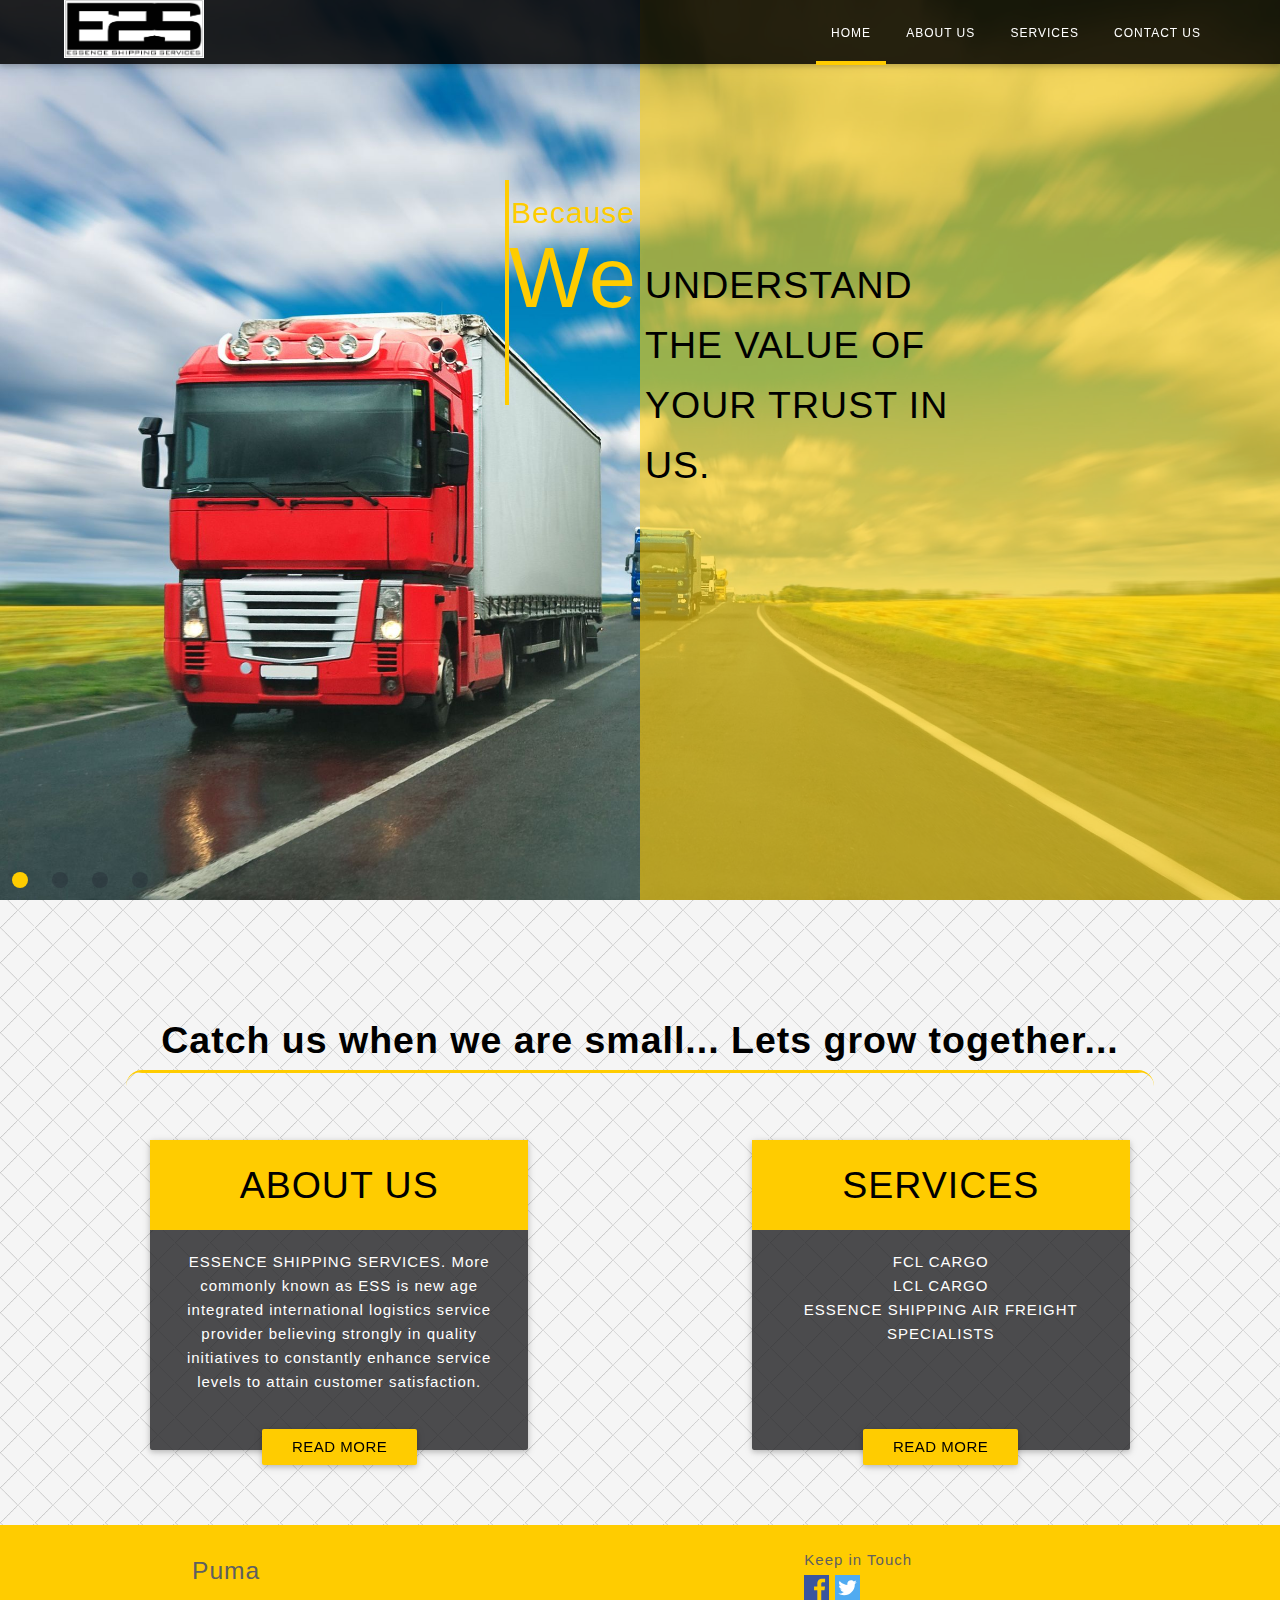
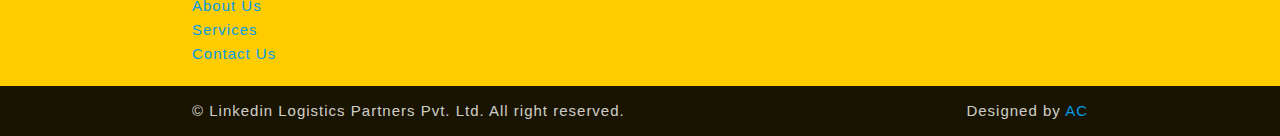
==== index.html @ a1f8e236 "First Commit" ====
<!DOCTYPE html>

<html>

  <head>

    <title>EWS</title>

    <meta charset="utf-8">
    <meta name="viewport" content="width=device-width, initial-scale=1.0"/>

    <!--<link rel="shortcut icon" href="favicon.ico" />-->
    <link href='https://fonts.googleapis.com/css?family=Audiowide' rel='stylesheet' type='text/css'>
    <link href="http://fonts.googleapis.com/icon?family=Material+Icons" rel="stylesheet">
    <link type="text/css" rel="stylesheet" href="css/materialize.css"  media="screen,projection"/>
    <link type="text/css" rel="stylesheet" href="css/style.css"/>
    <style media="screen">
      .left-caption{
        height: 50%;
        width: 20%;
        min-width:135px;
        font-size:2em;
        color: #ffcc00;
        padding-right: 5px;
        text-align: right;
        border-left: 4px solid #ffcc00;
        line-height:65px;
      }
      .right-caption{
        font-size: 2.5em;
        height: 100%;
        width: 55%;
        color: black;
        text-transform: uppercase;
        text-align: left;
        padding-left: 5px;
        margin-top:75px;
      }
      @media only screen and (max-width: 600px) {
        .right-caption{
          font-size: 1.6rem;
        }
      }
    </style>


    <script type="text/javascript" src="js/jquery-3.0.0.js"></script>

    <script type="text/javascript" src="js/materialize.js"></script>
    <script type="text/javascript" src="js/script.js"></script>

    <script type="text/javascript">
    $(function(){
      $("main").load("home.html");
      $(".home, .brand-logo").on('click', function() {
        $("main").load("home.html");
        $('html,body').scrollTop(0);
        $('.active-tab').removeClass('active-tab');
        $('.home').addClass('active-tab');
      });
       $(".aboutus").on('click', function() {
         $("main").load("aboutus.html");
         $('html,body').scrollTop(0);
         $('.active-tab').removeClass('active-tab');
         $('.aboutus').addClass('active-tab');
       });
       $(".services").on('click', function() {
         $("main").load("services.html");
         $('html,body').scrollTop(0);
         $('.active-tab').removeClass('active-tab');
         $('.services').addClass('active-tab');
       });
       $(".contactus").on('click', function() {
         $("main").load("contactus.html");
         $('html,body').scrollTop(0);
         $('.active-tab').removeClass('active-tab');
         $('.contactus').addClass('active-tab');
         });
      });
    </script>
  </head>

  <body>

    <header>

      <nav>
        <div class="nav-wrapper" style="background-color:rgba(0,0,0,0.85);padding:0 5% 0 5%">

                <a href="javascript:void(0)" class="brand-logo"><img src="./images/logo.png" alt="" style="width:140px"/></a>

                <a href="javascript:void(0)" data-activates='dropdown1' class="dropdown-button button-collapse"><i class="material-icons">menu</i></a>

                <ul class="hide-on-med-and-down" style="text-align:right;">
                  <li><a href="javascript:void(0)" class="active-tab home">Home</a></li>
                  <li><a href="javascript:void(0)" class="aboutus">About Us</a></li>
                  <li><a href="javascript:void(0)" class="services">Services</a></li>
                  <li><a href="javascript:void(0)" class="contactus">Contact Us</a></li>
                </ul>
                <ul id='dropdown1' class='dropdown-content'>
                  <li><a href="javascript:void(0)" class="active-tab home">Home</a></li>
                  <li><a href="javascript:void(0)" class="aboutus">About Us</a></li>
                  <li><a href="javascript:void(0)" class="services">Services</a></li>
                  <li><a href="javascript:void(0)" class="contactus">Contact Us</a></li>
          </ul>


        </div>
      </nav>

    </header>

    <main>
        <div id="ram">

        </div>
    </main>

    <footer class="page-footer">
            <div class="container">
              <div class="row">
                <div class="col l6 s12">
                  <h5 class="">Puma</h5>
                  <ul>
                    <li><a class="aboutus" href="javascript:void(0)">About Us</a></li>
                    <li><a class="services" href="javascript:void(0)">Services</a></li>
                    <li><a class="contactus" href="javascript:void(0)">Contact Us</a></li>
                  </ul>

                </div>
                <div class="col l4 offset-l2 s12">
                  <h6 class="">Keep in Touch</h6>
                  <ul class="social">
                    <a href="#"><li style="
    background-image: url('./images/facebook.svg');
    background-size: contain;
    width: 25px;
    height: 25px;
"></li></a>
<a href="#"><li style="
    background-image: url('./images/twitter.svg');
    background-size: contain;
    width: 25px;
    height: 25px;
"></li></a>
                  </ul>
                </div>
              </div>
            </div>
            <div class="footer-copyright">
              <div class="container">
              © Linkedin Logistics Partners Pvt. Ltd. All right reserved.
              <p class="right">Designed by <a href="#!">AC</a>
              </div>
            </div>
    </footer>
    
    </body>

</html>
---- css/style.css ----
*{
  padding: 0px;
  margin: 0px;
}
  body{
    letter-spacing: 1px;
    font-family: 'Open Sans',sans-serif;
    font-size: 1em;
    line-height: 1.6;
    background: #f5f5f5;
    background-image: url("../images/always-grey.png");
    color: #5f5f5f;
    display: flex;
    min-height: 100vh;
    flex-direction: column;
  }
  body::-webkit-scrollbar {
    width: 0.7em;
}

body::-webkit-scrollbar-track {
    background-color: #f5f5f5
}

body::-webkit-scrollbar-thumb {
  background-color: #ffcc00;
}
  main{
    flex: 1 0 auto;
  }
  .social li{
    display: inline-block;
  }
  .card:hover{
    box-shadow: 0px 15px 30px 0px;
  }
  .brandname{
    color: white;
    font-family: Audiowide;
    text-align: center;
    font-size: 50px;
  }
  nav ul li{
    float:none;
    display: inline;
  }
  nav{
    position: fixed;
    z-index: 999;
    background-color: rgba(0,0,0,0);
  }
  nav ul a{
    color:white;
    text-transform: uppercase;
    font-size: 0.8em !important;
  }
  nav ul a:hover{
    background-color: white;
    color:black !important;
  }
  .active-tab{
    height: 64px;
    border-bottom: 4px solid #ffcc00;
  }
.blue-overlay{
  background-color: rgba(255, 204, 0,0.6);
  height: 100vh;
  width: 50%;
  right: 0;
  z-index: 1;
  position: absolute;
  top:0;
}
.slider .slides li .caption{
  z-index:2;
  height: 50%;
  display: flex;
  left:calc(50% - 135px);
  width:50%;
  top:20%;
}
  .slider{
      height: 100% !important;
  }
 .slider .slides{
   height: 100% !important;
 }
 .slider .indicators{
   text-align: left;
   bottom: 5px;
   z-index: 2;
 }
  .slider .indicators .indicator-item.active{
    background-color: #ffcc00;
  }
  .slider .indicators .indicator-item{
    background-color: rgba(32, 34, 47, 0.32);
  }

  .divider{
    background-color: #ffcc00;
  }
  .welcome{
    padding: 20px 3%;
  }
  footer.page-footer{
    background-color: #ffcc00;
  }
  .cp{
    border-radius: 90px 20px 20px 90px;
    padding: 0px;
  }
  .step1{
    background-image: url("../images/fill.png");
  }
  .step2{
    background-image: url("../images/meet.png");
  }
  .step3{
    background-image: url("../images/pack.png");
  }
  .step-icon{
    height: 150px;
    background-size: contain;
    background-repeat: no-repeat;
    background-position-y: center;
  }
  .dest-description{
    background-color: #fff;
    margin-top: 0.5em;
  }
  .collapsible-header.active{
    background-color: #ffcc00;
  }
  #dropdown1{
    width: 100% !important;
    left:0px !important;
  }
  .dropdown-content li > a{
    color:white;
  }

  .footer-copyright{
    background-color: rgba(0, 0, 0, 0.9) !important;
  }
  .dropdown-content{
    background-color: rgba(0, 0, 0, 0.85);
  }
  .section
  {
    padding: 2rem;
    padding-top: 6rem;
  }
  hr.linestyle {
    width: 250px;
  height: 30px;
  border-style: solid;
  border-color: #ffcc00;
  border-width: 2px 0 0 0;
  border-radius: 20px;
  margin: auto;
}
hr.linestyle:before {
  display: block;
  content: "";
  height: 30px;
  margin-top: -31px;
  border-style: solid;
  border-color: #ffcc00;
  border-width: 0 0 2px 0;
  border-radius: 20px;
}
figure {
	width: 100%;
	height: 100%;
	margin: 0;
	padding: 0;
	background: #fff;
	overflow: hidden;
}
figure img {
	-webkit-transform: scale(1);
	transform: scale(1);
	-webkit-transition: .3s ease-in-out;
	transition: .3s ease-in-out;
}
figure:hover img {
	-webkit-transform: scale(1.3);
	transform: scale(1.3);
}
.card{
  background-color: rgba(0,0,0,0.85);
}
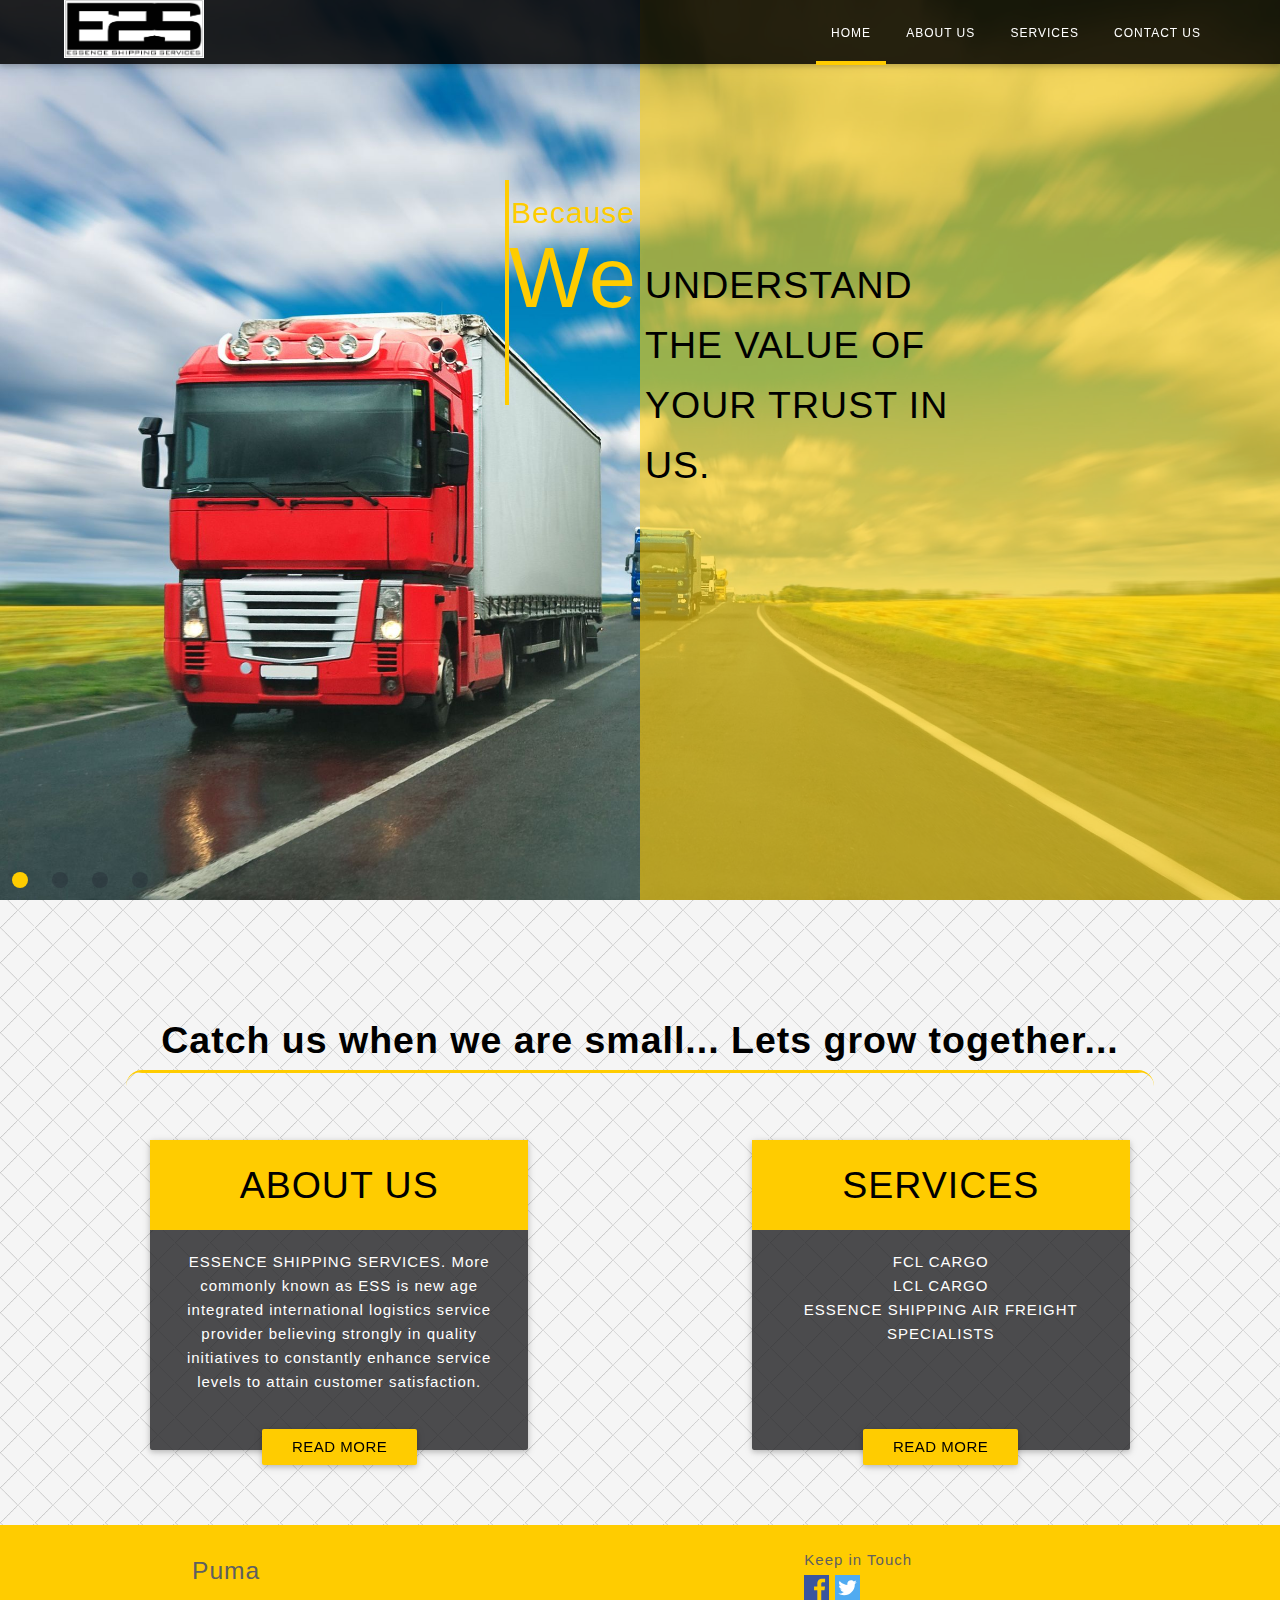
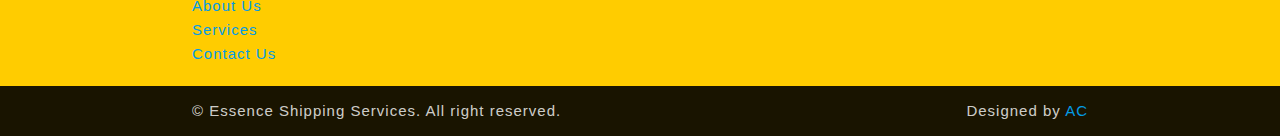
==== commit f5e296ef: "copyright changes" ====
--- a/index.html
+++ b/index.html
@@ -149,12 +149,12 @@
             </div>
             <div class="footer-copyright">
               <div class="container">
-              © Linkedin Logistics Partners Pvt. Ltd. All right reserved.
+              © Essence Shipping Services. All right reserved.
               <p class="right">Designed by <a href="#!">AC</a>
               </div>
             </div>
     </footer>
-    
+
     </body>
 
 </html>
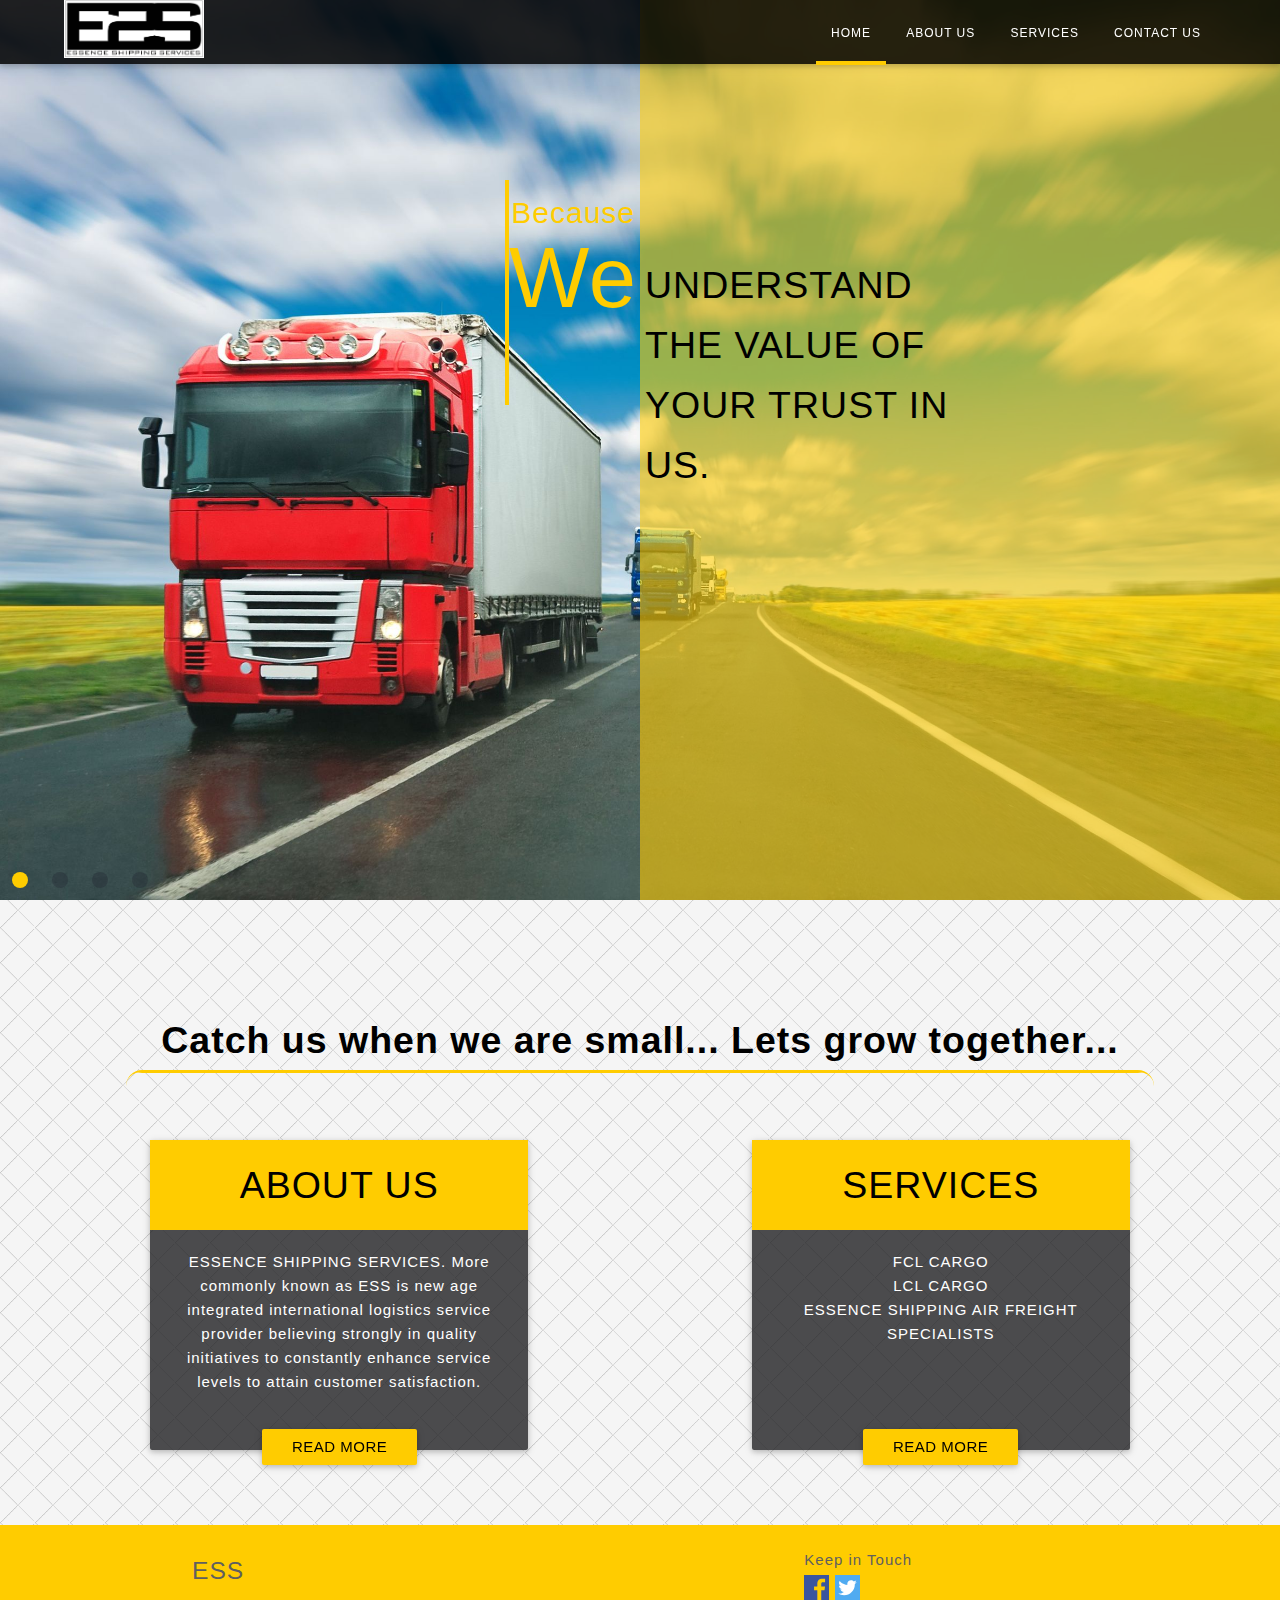
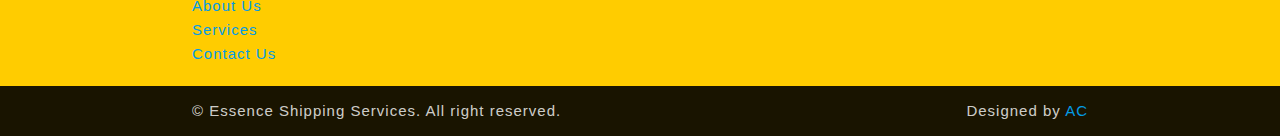
==== commit 138e4ac9: "title changes" ====
--- a/index.html
+++ b/index.html
@@ -4,7 +4,7 @@
 
   <head>
 
-    <title>EWS</title>
+    <title>ESS</title>
 
     <meta charset="utf-8">
     <meta name="viewport" content="width=device-width, initial-scale=1.0"/>
@@ -120,7 +120,7 @@
             <div class="container">
               <div class="row">
                 <div class="col l6 s12">
-                  <h5 class="">Puma</h5>
+                  <h5 class="">ESS</h5>
                   <ul>
                     <li><a class="aboutus" href="javascript:void(0)">About Us</a></li>
                     <li><a class="services" href="javascript:void(0)">Services</a></li>
